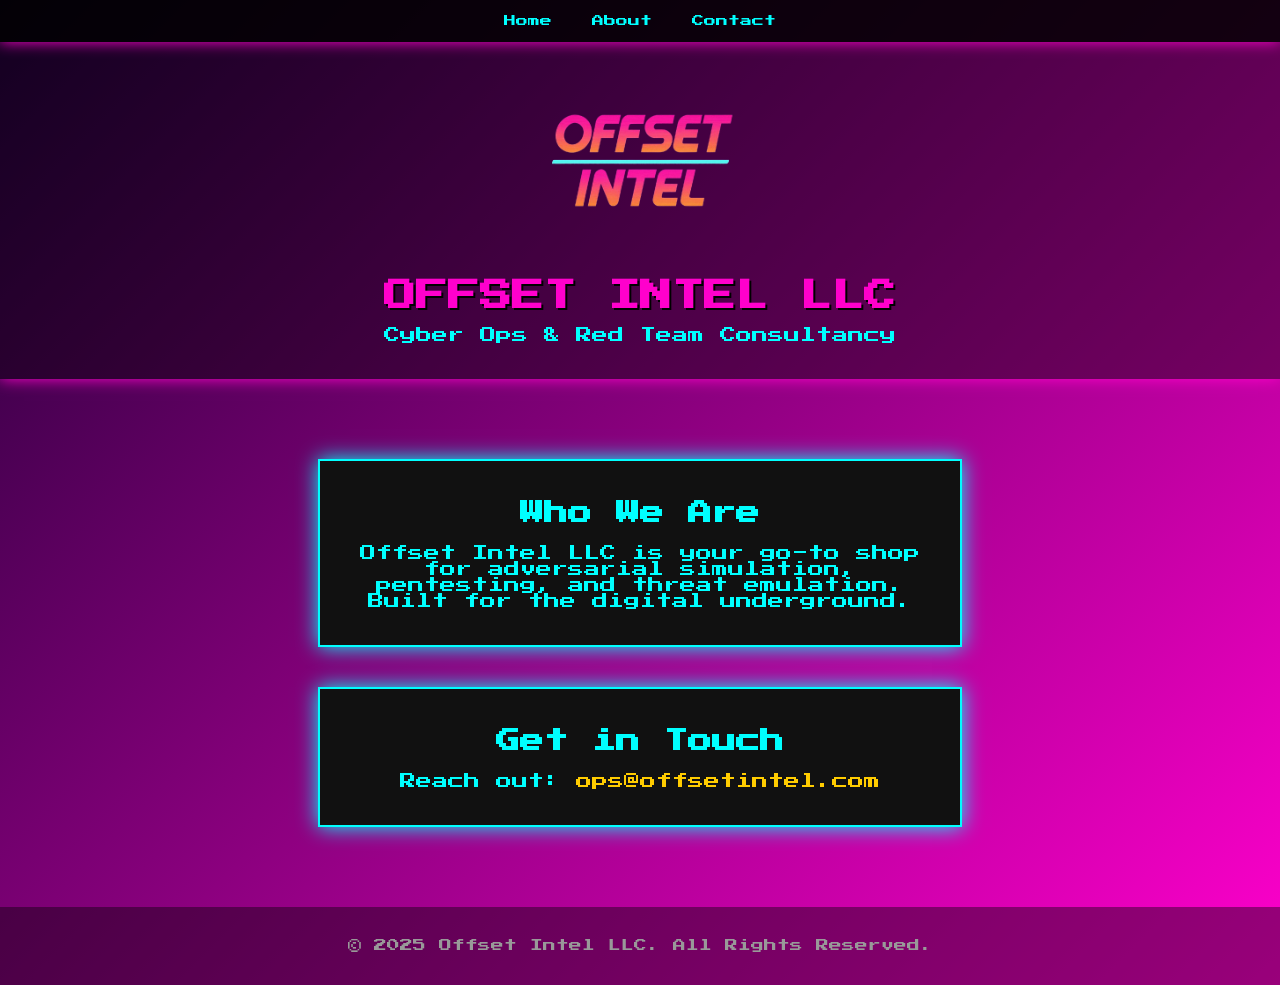
==== offsetllc.html @ f5c22013 "changed index to offset" ====
<!DOCTYPE html>
<html lang="en">
<head>
  <meta charset="UTF-8" />
  <meta name="viewport" content="width=device-width, initial-scale=1.0" />
  <title>Offset Intel LLC</title>
  <link rel="stylesheet" href="style.css" />
  <link href="https://fonts.googleapis.com/css2?family=Press+Start+2P&display=swap" rel="stylesheet" />
</head>
<body>
  <nav class="top-nav">
    <div class="nav-container">
      <a href="#">Home</a>
      <a href="#about">About</a>
      <a href="#contact">Contact</a>
    </div>
  </nav>

  <header>
    <img src="media/offsetlogo.png" alt="Offset Intel Logo" class="logo" />
    <h1>OFFSET INTEL LLC</h1>
    <p>Cyber Ops & Red Team Consultancy</p>
  </header>

  <main>
    <section id="about" class="neon-box">
      <h2>Who We Are</h2>
      <p>
        Offset Intel LLC is your go-to shop for adversarial simulation,
        pentesting, and threat emulation. Built for the digital underground.
      </p>
    </section>

    <section id="contact" class="neon-box">
      <h2>Get in Touch</h2>
      <p>Reach out: <a href="mailto:ops@offsetintel.com">ops@offsetintel.com</a></p>
    </section>
  </main>

  <footer>
    <p>&copy; 2025 Offset Intel LLC. All Rights Reserved.</p>
  </footer>
</body>
</html>
---- style.css ----
@import url('https://fonts.googleapis.com/css2?family=Press+Start+2P&display=swap');

body {
  margin: 0;
  padding: 0;
  font-family: 'Press Start 2P', cursive;
  background: linear-gradient(135deg, #1f0036 0%, #ff00cc 100%);
  color: #00ffff;
  text-align: center;
  scroll-behavior: smooth;
}

/* --- Top Navigation Bar --- */
.top-nav {
  position: fixed;
  top: 0;
  left: 0;
  width: 100%;
  background-color: #000000cc;
  padding: 15px 0;
  z-index: 1000;
  box-shadow: 0 0 15px #ff00cc;
}

.nav-container {
  display: flex;
  justify-content: center;
  gap: 40px;
}

.top-nav a {
  color: #00ffff;
  text-decoration: none;
  font-size: 12px;
  transition: color 0.3s;
}

.top-nav a:hover {
  color: #ffcc00;
}

/* --- Header Section --- */
header {
  padding: 40px 20px 20px;
  background: #00000066;
  box-shadow: 0 0 15px #ff00cc;
  margin-bottom: 0;
}


.logo {
  width: 220px;
  margin: 10px auto;
  display: block;
}



header h1 {
  font-size: 2em;
  margin: 0;
  color: #ff00cc;
  text-shadow: 2px 2px #000;
}

header p {
  margin-top: 15px;
  color: #00ffff;
}

/* --- Main Content --- */
main {
  padding: 40px 20px;
}

section {
  margin-bottom: 40px;
}

.neon-box {
  background-color: #111;
  border: 2px solid #00ffff;
  padding: 20px;
  max-width: 600px;
  margin: 40px auto;
  box-shadow: 0 0 20px #00ffff;
}

/* --- Footer --- */
footer {
  padding: 20px;
  background: #00000066;
  color: #999;
  font-size: 0.8em;
}

a {
  color: #ffcc00;
  text-decoration: none;
}

a:hover {
  text-decoration: underline;
}
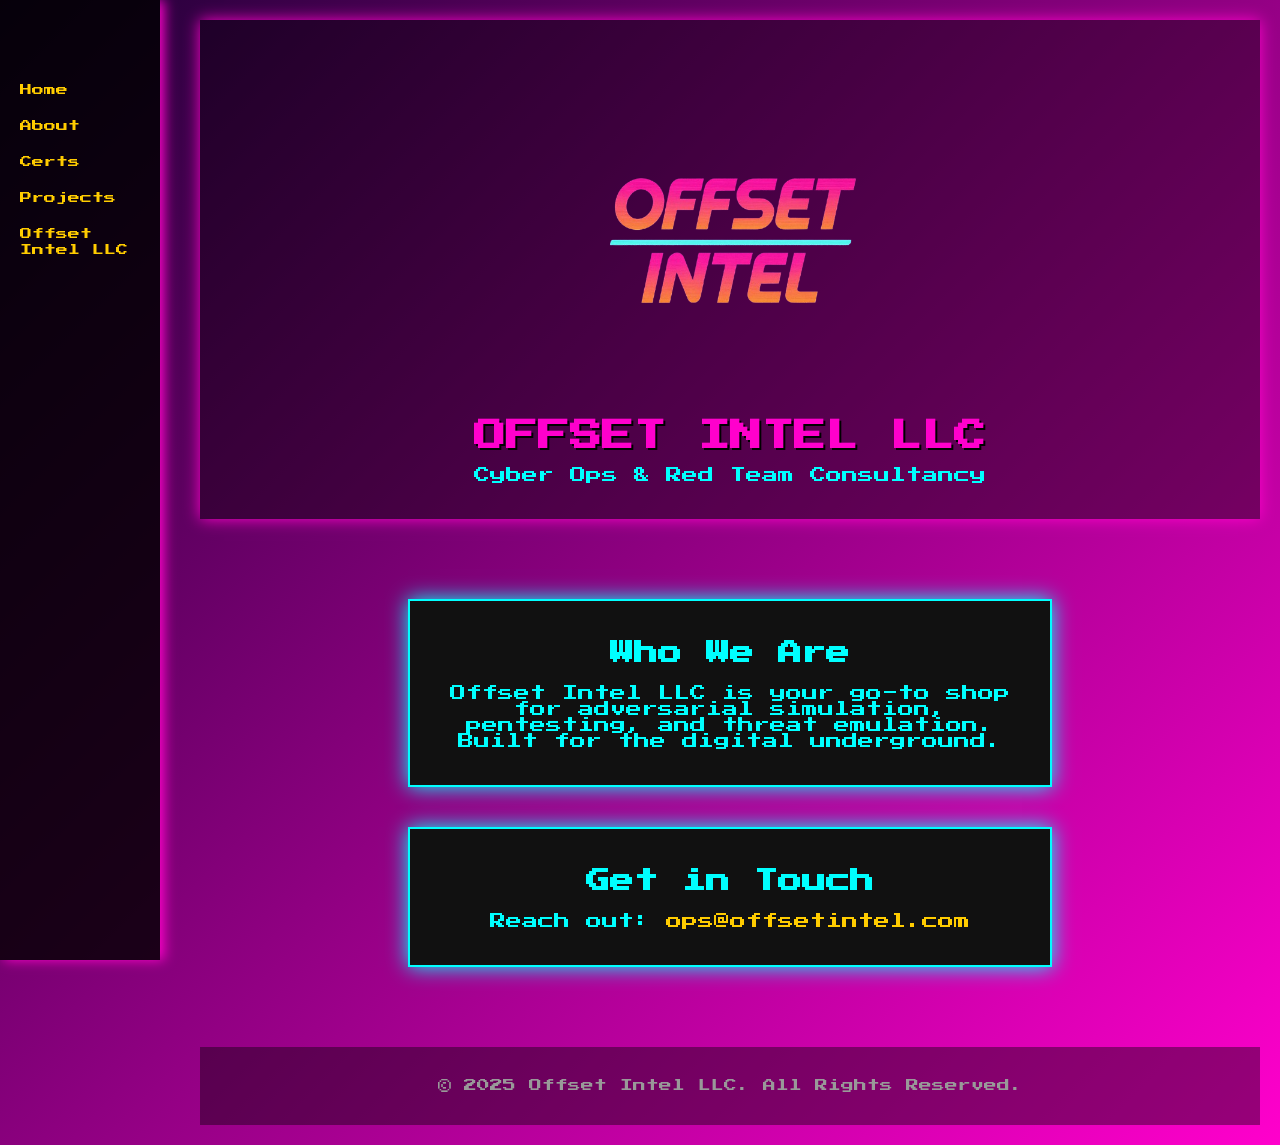
==== commit 599679cb: "changes again" ====
--- a/offsetllc.html
+++ b/offsetllc.html
@@ -5,40 +5,46 @@
   <meta name="viewport" content="width=device-width, initial-scale=1.0" />
   <title>Offset Intel LLC</title>
   <link rel="stylesheet" href="style.css" />
-  <link href="https://fonts.googleapis.com/css2?family=Press+Start+2P&display=swap" rel="stylesheet" />
 </head>
 <body>
-  <nav class="top-nav">
-    <div class="nav-container">
-      <a href="#">Home</a>
-      <a href="#about">About</a>
-      <a href="#contact">Contact</a>
-    </div>
-  </nav>
+<!-- sidebar.html -->
+  <!-- JavaScript-based Sidebar Loader -->
+  <div id="sidebar-container"></div>
+  <script>
+    document.addEventListener("DOMContentLoaded", function () {
+      fetch('sidebar.html')
+        .then(res => res.text())
+        .then(html => {
+          document.getElementById('sidebar-container').innerHTML = html;
+        });
+    });
+  </script>
 
-  <header>
-    <img src="media/offsetlogo.png" alt="Offset Intel Logo" class="logo" />
-    <h1>OFFSET INTEL LLC</h1>
-    <p>Cyber Ops & Red Team Consultancy</p>
-  </header>
+  <div class="content">
+    <header>
+      <img src="media/offsetlogo.png" alt="Offset Intel Logo" style="max-width: 300px; margin: 30px auto; display: block;" />
+      <h1>OFFSET INTEL LLC</h1>
+      <p>Cyber Ops & Red Team Consultancy</p>
+    </header>
 
-  <main>
-    <section id="about" class="neon-box">
-      <h2>Who We Are</h2>
-      <p>
-        Offset Intel LLC is your go-to shop for adversarial simulation,
-        pentesting, and threat emulation. Built for the digital underground.
-      </p>
-    </section>
+    <main>
+      <section class="neon-box">
+        <h2>Who We Are</h2>
+        <p>
+          Offset Intel LLC is your go-to shop for adversarial simulation, pentesting, and threat emulation. Built for the digital underground.
+        </p>
+      </section>
 
-    <section id="contact" class="neon-box">
-      <h2>Get in Touch</h2>
-      <p>Reach out: <a href="mailto:ops@offsetintel.com">ops@offsetintel.com</a></p>
-    </section>
-  </main>
+      <section class="neon-box">
+        <h2>Get in Touch</h2>
+        <p>Reach out: <a href="mailto:ops@offsetintel.com">ops@offsetintel.com</a></p>
+      </section>
+    </main>
 
-  <footer>
-    <p>&copy; 2025 Offset Intel LLC. All Rights Reserved.</p>
-  </footer>
+    <footer>
+      <p>&copy; 2025 Offset Intel LLC. All Rights Reserved.</p>
+    </footer>
+  </div>
 </body>
 </html>
+
--- a/style.css
+++ b/style.css
@@ -102,3 +102,52 @@
 a:hover {
   text-decoration: underline;
 }
+.sidebar {
+  position: fixed;
+  top: 0;
+  left: 0;
+  height: 100%;
+  width: 160px;
+  background: #000000cc;
+  padding-top: 60px;
+  font-family: 'Press Start 2P', cursive;
+  z-index: 999;
+  box-shadow: 4px 0 12px #ff00cc;
+}
+
+.sidebar ul {
+  list-style: none;
+  padding: 0;
+  margin: 0;
+  text-align: left;
+}
+
+.sidebar li {
+  margin: 20px 0;
+  padding-left: 20px;
+}
+
+.sidebar a {
+  color: #ffcc00;
+  text-decoration: none;
+  font-size: 0.75em;
+}
+
+.sidebar a:hover {
+  color: #00ffff;
+}
+
+.content {
+  margin-left: 180px;
+  padding: 20px;
+}
+.clickable-box {
+  cursor: pointer;
+  transition: transform 0.2s ease;
+}
+
+.clickable-box:hover {
+  transform: scale(1.02);
+  box-shadow: 0 0 20px #00f0ff, 0 0 40px #00f0ff;
+}
+
